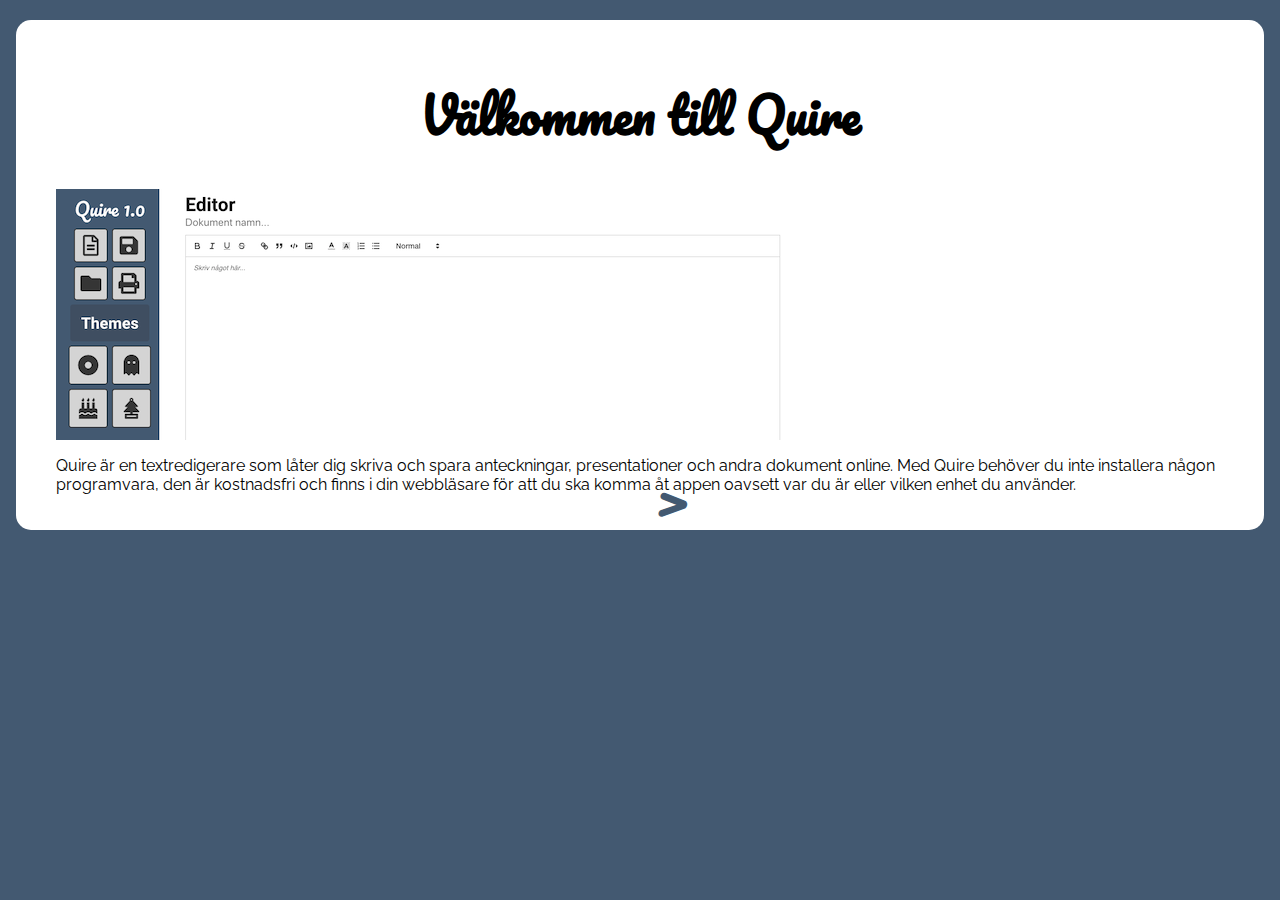
==== index.html @ 5555f0ea "slide 3 mobile ready" ====
<!DOCTYPE html>
<html lang="en">

<head>
    <meta charset="UTF-8">
    <meta name="viewport" content="width=device-width, initial-scale=1.0">
    <meta http-equiv="X-UA-Compatible" content="ie=edge">
    <link href="https://fonts.googleapis.com/css?family=Pacifico" rel="stylesheet">
    <link href="https://fonts.googleapis.com/css?family=Raleway" rel="stylesheet">
    <link rel="stylesheet" href="https://use.fontawesome.com/releases/v5.5.0/css/all.css" integrity="sha384-B4dIYHKNBt8Bc12p+WXckhzcICo0wtJAoU8YZTY5qE0Id1GSseTk6S+L3BlXeVIU"
        crossorigin="anonymous">
    <link rel="stylesheet" href="CSS/index.css">
    <title>Welcome to Quire</title>
    <script src="script/index.js"></script>
</head>

<body>
    <div class="index-page">
        <div class="info-container">
            <div class="mySlides fade gird-container">
                <div grid-item>
                    <h1 class="slide-header">Välkommen till Quire</h1>
                </div>
                <div grid-item><img class="editor-mode" src="Graphics/appModeScreen.png" alt="">
                    <a class="next" onclick="plusSlides(1)">></a></div>
                <div grid-item><img class="editor-mode2" src="Graphics/appModeMobile.png" alt="">
                    <a class="next2" onclick="plusSlides(1)">></a></div>
                <div grid-item>
                    <p class="editor-mode-paragraph">Quire är en textredigerare som låter dig skriva och spara
                        anteckningar,
                        presentationer och andra dokument online.
                        Med Quire behöver du inte installera någon programvara,
                        den är kostnadsfri och finns i din webbläsare för att du ska komma åt appen
                        oavsett var du är eller vilken enhet du använder.</p>
                    <a class="btn" id="nextBtn" onclick="plusSlides(1)">Nästa</a>
                </div>
            </div>
        </div>
        <div class="mySlides fade grid-container">

            <div grid-item>
                <h1 class="slide-header">Såhär använder du Quire</h1>
            </div>

            <div grid-item><img class="editor-img" src="Graphics/editor.png" alt="">
                <a class="next" onclick="plusSlides(1)">></a></div>

            <div grid-item>
                <p class="editor-mode-paragraph">Quire är en textredigerare som låter dig skriva och spara
                    Skriv dina anteckningar i fältet
                    För att skapa en rubrik eller göra andra ändringar på texten -
                    välj bland alternativen i verktygsfältet ovanför och skriv med det nya formatet,
                    eller markera texten du skrivit och välj vilken ändring du vill göra.
                    Skriv en titel för ditt dokument i fältet ovanför verktygen som är märkt med ”titel”.</p>
                <a class="btn" id="nextBtn" onclick="plusSlides(1)">Nästa</a>
            </div>
        </div>
        <div class="mySlides fade grid-container">
            <h1 class="slide-header">Såhär använder du Quire</h1>
            <div class="editor-mode">
                <section>
                    <img class="editor-img" src="Graphics/menuBtns.png" alt="picture of the diffrent menu buttons, documet, disc, folder, printer">
                    <p>
                        <span id="p-style">Dokument</span>, där du skapar din nya anteckning.
                    </p>
                    <p>
                        <span id="p-style">Disketten</span>, så lagras din anteckning.
                    </p>
                    <p>
                        <span id="p-style">Mappen</span>, där kan du välja och redigera alla dina anteckningar.
                    </p>
                    <p>
                        <span id="p-style">Skrivaren</span>, här kan du skriva ut dina anteckningar
                    </p>
                </section>
                <section>
                    <img class="editor-img" src="Graphics/themeBtns.png" alt="picture of theme buttons ring, ghost, cake, tree">
                    <p>
                        <span id="p-style">Ringen</span>, Default tema
                    </p>
                    <p>
                        <span id="p-style">Spöket</span>, Halloween tema
                    </p>
                    <p>
                        <span id="p-style">Tårta</span>, Födelsedags tema
                    </p>
                    <p>
                        <span id="p-style">Trädet</span>, Jul tema
                    </p>
                </section>
            </div>
            <!-- 
            <img class="editor-img" src="Graphics/menuBtns.png" alt="">
             <img class="editor-img" src="Graphics/themeBtns.png" alt="">
            <p class="editor-mode-paragraph">
                Med hjälp av Themes kan du skapa enkla dokument genom en snabb genväg. Välj det som passar ditt
                tillfälle.
                I menyn hittar du <span id="p-style">Dokument</span>, där du skapar din nya anteckning.
                När du vill spara klickar du på <span id="p-style">Disketten</span>, så lagras din anteckning.
                Dina sparade anteckningar hittar du i <span id="p-style">Mappen</span>, där kan du välja och redigera
                alla dina anteckningar.
                Vill du skriva ut något viktigt? Klicka på <span id="p-style">Skrivaren</span>.
            </p> -->
            <button id="button">Ok, ta mig till appen!</button>

            <div grid-item>


            </div>
            <div class="dotted">
                <span class="dot" onclick="currentSlide(1)"></span>
                <span class="dot" onclick="currentSlide(2)"></span>
                <span class="dot" onclick="currentSlide(3)"></span>
            </div>
        </div>
    </div>
    </div>

    <script src="script/index.js"></script>

</body>

</html>
---- CSS/index.css ----
html,
body {
    background: #435971;
    box-sizing: border-box;
    margin: 0 auto;
}

h1 {
    font-size: 3rem;
}

img {
    max-width: 100%;
    width: auto;
}

.grid-container {
    display: grid;
    grid-gap: 20px;
    grid-template-columns: auto auto auto;
    padding: 10px;
}

.grid-item {
    border: 1px solid red;
    padding: 10px;
    text-align: center;
    grid-row: 3;
}

.index-page {
    text-align: center;
    background: white;
    border-radius: 15px;
    margin: auto 1rem;
}

.info-container {
    box-sizing: border-box;
    margin: 0 auto;
}

.dot {
    cursor: pointer;
    height: 15px;
    width: 15px;
    margin: 0 2px;
    background-color: #bbb;
    border-radius: 50%;
    display: inline-block;
    transition: background-color 0.6s ease;
}

.active,
.dot:hover {
    cursor: pointer;
    background-color: #717171;
}

.dotted {
    text-align: center;
    margin-bottom: 20px;
}

.slide-img {
    margin: 0px 5px;
    padding: 0px 5px;
}

.slides,
.fade {
    padding: 20px;
    margin: 20px;
}

#p-style {
    font-weight: bold;
}

.prev,
.next {
    cursor: pointer;
    position: absolute;
    font-family: 'Pacifico', cursive;
    font-size: 48px;
    font-weight: bold;
    padding: 16px;
    color: #435971;
    transition: 0.5s ease;
}

.slide-header {
    font-family: 'Pacifico', cursive;
}

.editor-mode {
    display: flex;
    flex-direction: row;
    align-items: baseline;
    justify-content: space-evenly
}

.editor-mode-paragraph {
    font-family: 'Raleway', sans-serif;
    text-align: left;
}

.slide-paragraphs {
    font-family: 'Raleway', sans-serif;
}

#button {
    cursor: pointer;
    background: #435971;
    display: inline-block;
    color: white;
    font-family: 'Raleway', sans-serif;
    font-size: 16px;
    width: 220px;
    height: 30px;
    border-radius: 15px;
    margin-bottom: 20px;

}

#nextBtn {
    display: none;
}

.editor-mode2 {
    display: none;
}

.next2 {
    display: none;
}

#rightArrow {
    display: inline-block;
    font-size: 48px;
    font-weight: normal;
    padding: auto;
    color: #435971;
}

@media screen and (max-width: 922px) {
    .next {
        display: none;
    }

    h1 {
        font-size: 2rem;
    }

    #nextBtn {
        cursor: pointer;
        background: #435971;
        display: inline-block;
        color: white;
        font-family: 'Raleway', sans-serif;
        font-size: 16px;
        width: 100px;
        height: 20px;
        border-radius: 15px;
    }

    .editor-mode {
        /*  display: none; */
        flex-direction: column;
        align-items: center;
    }

    .editor-mode2 {
        display: inline-block;
    }

    .next2 {
        display: none;
    }
}

@media screen and (max-width: 470px) {
    h1 {
        font-size: 2rem;
    }

    #nextBtn {
        cursor: pointer;
        background: #435971;
        display: inline-block;
        color: white;
        font-family: 'Raleway', sans-serif;
        font-size: 16px;
        width: 100px;
        height: 20px;
        border-radius: 15px;

    }

    .editor-mode {
        align-items: center;
        /* display: none; */
    }

    .editor-mode2 {
        display: inline-block;
    }

    .next2 {
        display: none;
    }
}
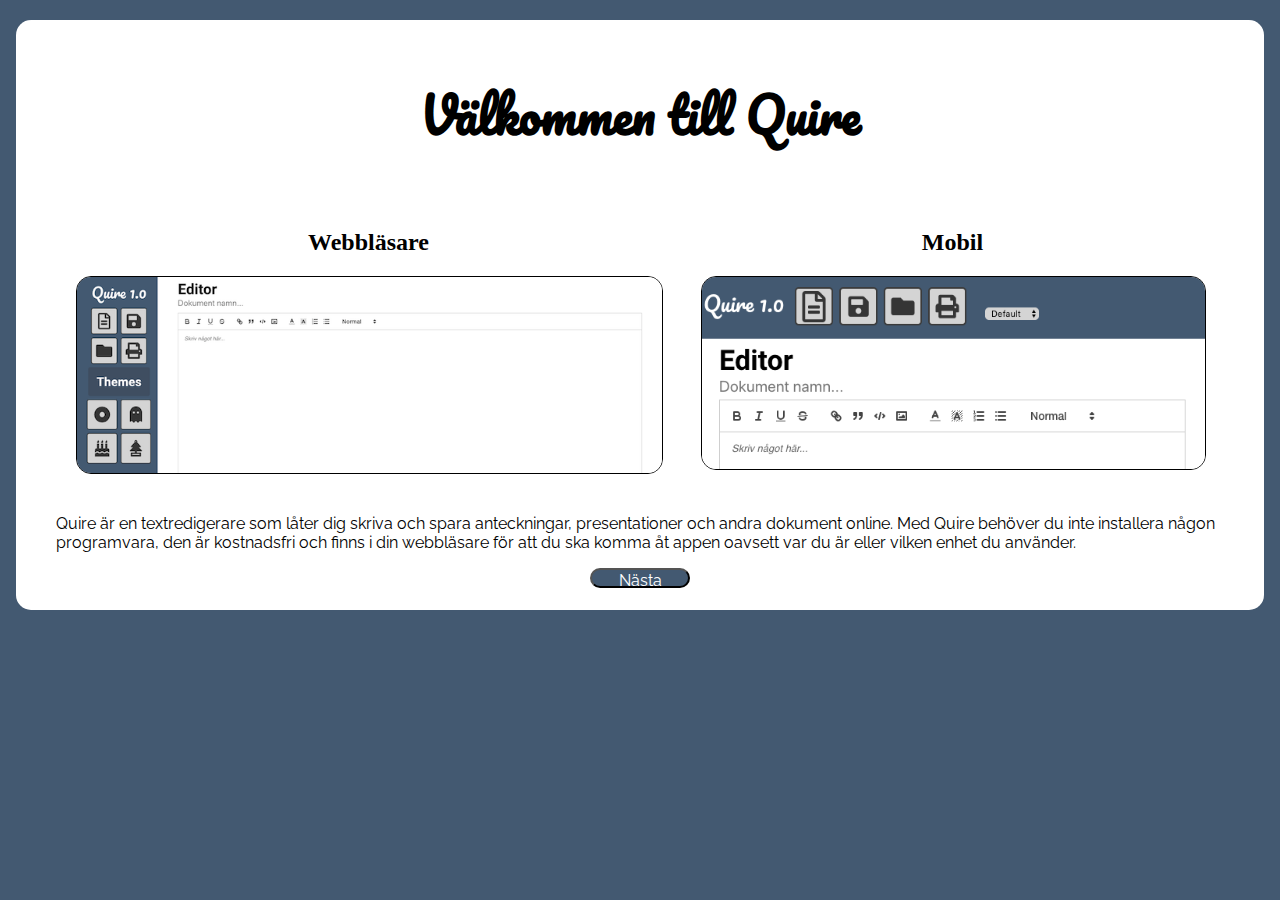
==== commit 65ee87d4: "index is now responsive between 220px and 1520px" ====
--- a/index.html
+++ b/index.html
@@ -18,7 +18,8 @@
     <div class="index-page">
         <div class="info-container">
             <div class="mySlides fade gird-container">
-                <div grid-item>
+
+                <!-- <div grid-item>
                     <h1 class="slide-header">Välkommen till Quire</h1>
                 </div>
                 <div grid-item><img class="editor-mode" src="Graphics/appModeScreen.png" alt="">
@@ -34,62 +35,97 @@
                         oavsett var du är eller vilken enhet du använder.</p>
                     <a class="btn" id="nextBtn" onclick="plusSlides(1)">Nästa</a>
                 </div>
-            </div>
-        </div>
-        <div class="mySlides fade grid-container">
+            </div> -->
+                <h1 class="slide-header">Välkommen till Quire</h1>
+                <div class="editor-mode-slide1">
+                    <section class="editor-mode-section">
+                        <h2>Webbläsare</h2>
+                        <img src="Graphics/appModeScreen.png" alt="">
+                    </section>
+                    <section class="editor-mode-section">
+                        <h2>Mobil</h2>
+                        <img src="Graphics/appModeMobile.png" alt="">
+                    </section>
 
-            <div grid-item>
-                <h1 class="slide-header">Såhär använder du Quire</h1>
+                </div>
+                <p class="editor-mode-paragraph">Quire är en textredigerare som låter dig skriva och spara
+                    anteckningar,
+                    presentationer och andra dokument online.
+                    Med Quire behöver du inte installera någon programvara,
+                    den är kostnadsfri och finns i din webbläsare för att du ska komma åt appen
+                    oavsett var du är eller vilken enhet du använder.</p>
+                <button class="btn" id="slide1btn" onclick="plusSlides(1)">Nästa</button>
             </div>
 
-            <div grid-item><img class="editor-img" src="Graphics/editor.png" alt="">
-                <a class="next" onclick="plusSlides(1)">></a></div>
+            <div class="mySlides fade grid-container">
 
-            <div grid-item>
+                <!-- <div grid-item>
+                    <h1 class="slide-header">Såhär använder du Quire</h1>
+                </div>
+
+                <div grid-item><img class="editor-img" src="Graphics/editor.png" alt="">
+                    <a class="next" onclick="plusSlides(1)">></a></div>
+
+                <div grid-item>
+                    <p class="editor-mode-paragraph">Quire är en textredigerare som låter dig skriva och spara
+                        Skriv dina anteckningar i fältet
+                        För att skapa en rubrik eller göra andra ändringar på texten -
+                        välj bland alternativen i verktygsfältet ovanför och skriv med det nya formatet,
+                        eller markera texten du skrivit och välj vilken ändring du vill göra.
+                        Skriv en titel för ditt dokument i fältet ovanför verktygen som är märkt med ”titel”.</p>
+                    <a class="btn" id="nextBtn" onclick="plusSlides(1)">Nästa</a>
+                </div> -->
+                <h1 class="slide-header">Så här använder du Quire's textredigerare</h1>
+                <div class="editor-mode-slide2">
+                    <section class="editor-mode-section">
+                        <img src="Graphics/editor.png" alt="">
+                    </section>
+                </div>
                 <p class="editor-mode-paragraph">Quire är en textredigerare som låter dig skriva och spara
                     Skriv dina anteckningar i fältet
                     För att skapa en rubrik eller göra andra ändringar på texten -
                     välj bland alternativen i verktygsfältet ovanför och skriv med det nya formatet,
                     eller markera texten du skrivit och välj vilken ändring du vill göra.
                     Skriv en titel för ditt dokument i fältet ovanför verktygen som är märkt med ”titel”.</p>
-                <a class="btn" id="nextBtn" onclick="plusSlides(1)">Nästa</a>
+                <a class="btn" id="slide1btn" onclick="plusSlides(1)">Nästa</a>
             </div>
-        </div>
-        <div class="mySlides fade grid-container">
-            <h1 class="slide-header">Såhär använder du Quire</h1>
-            <div class="editor-mode">
-                <section>
-                    <img class="editor-img" src="Graphics/menuBtns.png" alt="picture of the diffrent menu buttons, documet, disc, folder, printer">
-                    <p>
-                        <span id="p-style">Dokument</span>, där du skapar din nya anteckning.
-                    </p>
-                    <p>
-                        <span id="p-style">Disketten</span>, så lagras din anteckning.
-                    </p>
-                    <p>
-                        <span id="p-style">Mappen</span>, där kan du välja och redigera alla dina anteckningar.
-                    </p>
-                    <p>
-                        <span id="p-style">Skrivaren</span>, här kan du skriva ut dina anteckningar
-                    </p>
-                </section>
-                <section>
-                    <img class="editor-img" src="Graphics/themeBtns.png" alt="picture of theme buttons ring, ghost, cake, tree">
-                    <p>
-                        <span id="p-style">Ringen</span>, Default tema
-                    </p>
-                    <p>
-                        <span id="p-style">Spöket</span>, Halloween tema
-                    </p>
-                    <p>
-                        <span id="p-style">Tårta</span>, Födelsedags tema
-                    </p>
-                    <p>
-                        <span id="p-style">Trädet</span>, Jul tema
-                    </p>
-                </section>
-            </div>
-            <!-- 
+            <div class="mySlides fade grid-container">
+                <h1 class="slide-header">Så här använder du Quire' menyknappar</h1>
+                <div class="editor-mode-slide3">
+                    <section class="editor-mode-section">
+                        <img class="editor-img" src="Graphics/menuBtns.png" alt="picture of the diffrent menu buttons, documet, disc, folder, printer">
+                        <p>
+                            <span id="p-style">Dokument</span>, där du skapar din nya anteckning.
+                        </p>
+                        <p>
+                            <span id="p-style">Disketten</span>, så lagras din anteckning.
+                        </p>
+                        <p>
+                            <span id="p-style">Mappen</span>, där kan du välja och redigera alla dina anteckningar.
+                        </p>
+                        <p>
+                            <span id="p-style">Skrivaren</span>, här kan du skriva ut dina anteckningar
+                        </p>
+                    </section>
+                    <section class="editor-mode-section">
+                        <img class="editor-img" src="Graphics/themeBtns.png" alt="picture of theme buttons ring, ghost, cake, tree">
+                        <p>
+                            <span id="p-style">Ringen</span>, Default tema
+                        </p>
+                        <p>
+                            <span id="p-style">Spöket</span>, Halloween tema
+                        </p>
+                        <p>
+                            <span id="p-style">Tårta</span>, Födelsedags tema
+                        </p>
+                        <p>
+                            <span id="p-style">Trädet</span>, Jul tema
+                        </p>
+                    </section>
+
+                </div>
+
+                <!-- 
             <img class="editor-img" src="Graphics/menuBtns.png" alt="">
              <img class="editor-img" src="Graphics/themeBtns.png" alt="">
             <p class="editor-mode-paragraph">
@@ -101,19 +137,19 @@
                 alla dina anteckningar.
                 Vill du skriva ut något viktigt? Klicka på <span id="p-style">Skrivaren</span>.
             </p> -->
-            <button id="button">Ok, ta mig till appen!</button>
+                <button id="button">Ok, ta mig till appen!</button>
 
-            <div grid-item>
+                <div grid-item>
 
 
-            </div>
-            <div class="dotted">
-                <span class="dot" onclick="currentSlide(1)"></span>
-                <span class="dot" onclick="currentSlide(2)"></span>
-                <span class="dot" onclick="currentSlide(3)"></span>
+                </div>
+                <div class="dotted">
+                    <span class="dot" onclick="currentSlide(1)"></span>
+                    <span class="dot" onclick="currentSlide(2)"></span>
+                    <span class="dot" onclick="currentSlide(3)"></span>
+                </div>
             </div>
         </div>
-    </div>
     </div>
 
     <script src="script/index.js"></script>
--- a/CSS/index.css
+++ b/CSS/index.css
@@ -93,11 +93,45 @@
     font-family: 'Pacifico', cursive;
 }
 
-.editor-mode {
+.editor-mode-slide1 {
+    display: flex;
+    flex-direction: row;
+    justify-content: space-around
+}
+
+.editor-mode-slide1 img {
+    border: 1px solid black;
+    border-radius: 15px
+}
+
+.editor-mode-slide2 {
     display: flex;
     flex-direction: row;
     align-items: baseline;
     justify-content: space-evenly
+}
+
+.editor-mode-slide3 {
+    display: flex;
+    flex-direction: row;
+    align-items: baseline;
+    justify-content: space-evenly
+}
+
+.editor-mode-section {
+    padding: 20px;
+}
+
+#slide1btn {
+    cursor: pointer;
+    background: #435971;
+    display: inline-block;
+    color: white;
+    font-family: 'Raleway', sans-serif;
+    font-size: 16px;
+    width: 100px;
+    height: 20px;
+    border-radius: 15px;
 }
 
 .editor-mode-paragraph {
@@ -165,6 +199,22 @@
     }
 
     .editor-mode {
+        /* display: none; */
+    }
+
+    .editor-mode-slide1 {
+        /*  display: none; */
+        flex-direction: column;
+        align-items: center;
+    }
+
+    .editor-mode-slide2 {
+        /*  display: none; */
+        flex-direction: column;
+        align-items: center;
+    }
+
+    .editor-mode-slide3 {
         /*  display: none; */
         flex-direction: column;
         align-items: center;
@@ -198,8 +248,26 @@
     }
 
     .editor-mode {
-        align-items: center;
-        /* display: none; */
+        /*  display: none; */
+
+    }
+
+    .editor-mode-slide1 {
+        /*  display: none; */
+        flex-direction: column;
+        align-items: center;
+    }
+
+    .editor-mode-slide2 {
+        /*  display: none; */
+        flex-direction: column;
+        align-items: center;
+    }
+
+    .editor-mode-slide3 {
+        /*  display: none; */
+        flex-direction: column;
+        align-items: center;
     }
 
     .editor-mode2 {
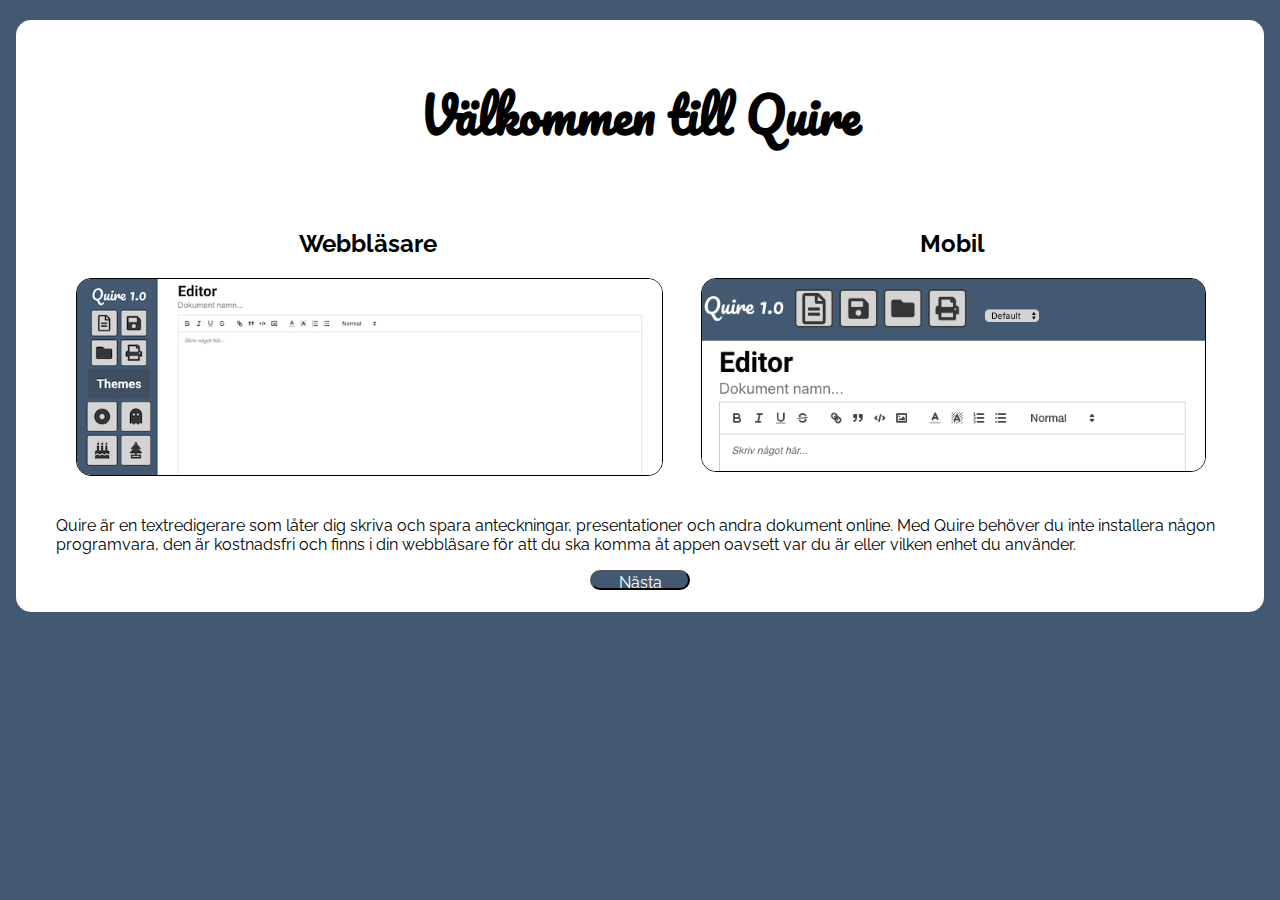
==== commit ac751208: "cleaned up code" ====
--- a/index.html
+++ b/index.html
@@ -18,33 +18,15 @@
     <div class="index-page">
         <div class="info-container">
             <div class="mySlides fade gird-container">
-
-                <!-- <div grid-item>
-                    <h1 class="slide-header">Välkommen till Quire</h1>
-                </div>
-                <div grid-item><img class="editor-mode" src="Graphics/appModeScreen.png" alt="">
-                    <a class="next" onclick="plusSlides(1)">></a></div>
-                <div grid-item><img class="editor-mode2" src="Graphics/appModeMobile.png" alt="">
-                    <a class="next2" onclick="plusSlides(1)">></a></div>
-                <div grid-item>
-                    <p class="editor-mode-paragraph">Quire är en textredigerare som låter dig skriva och spara
-                        anteckningar,
-                        presentationer och andra dokument online.
-                        Med Quire behöver du inte installera någon programvara,
-                        den är kostnadsfri och finns i din webbläsare för att du ska komma åt appen
-                        oavsett var du är eller vilken enhet du använder.</p>
-                    <a class="btn" id="nextBtn" onclick="plusSlides(1)">Nästa</a>
-                </div>
-            </div> -->
                 <h1 class="slide-header">Välkommen till Quire</h1>
                 <div class="editor-mode-slide1">
                     <section class="editor-mode-section">
                         <h2>Webbläsare</h2>
-                        <img src="Graphics/appModeScreen.png" alt="">
+                        <img src="Graphics/appModeScreen.png" alt="picture of app in browser mode">
                     </section>
                     <section class="editor-mode-section">
                         <h2>Mobil</h2>
-                        <img src="Graphics/appModeMobile.png" alt="">
+                        <img src="Graphics/appModeMobile.png" alt="picture of app in mobile mode">
                     </section>
 
                 </div>
@@ -54,31 +36,15 @@
                     Med Quire behöver du inte installera någon programvara,
                     den är kostnadsfri och finns i din webbläsare för att du ska komma åt appen
                     oavsett var du är eller vilken enhet du använder.</p>
-                <button class="btn" id="slide1btn" onclick="plusSlides(1)">Nästa</button>
+                <button class="btn slide1btn" onclick="plusSlides(1)">Nästa</button>
             </div>
 
             <div class="mySlides fade grid-container">
-
-                <!-- <div grid-item>
-                    <h1 class="slide-header">Såhär använder du Quire</h1>
-                </div>
-
-                <div grid-item><img class="editor-img" src="Graphics/editor.png" alt="">
-                    <a class="next" onclick="plusSlides(1)">></a></div>
-
-                <div grid-item>
-                    <p class="editor-mode-paragraph">Quire är en textredigerare som låter dig skriva och spara
-                        Skriv dina anteckningar i fältet
-                        För att skapa en rubrik eller göra andra ändringar på texten -
-                        välj bland alternativen i verktygsfältet ovanför och skriv med det nya formatet,
-                        eller markera texten du skrivit och välj vilken ändring du vill göra.
-                        Skriv en titel för ditt dokument i fältet ovanför verktygen som är märkt med ”titel”.</p>
-                    <a class="btn" id="nextBtn" onclick="plusSlides(1)">Nästa</a>
-                </div> -->
                 <h1 class="slide-header">Så här använder du Quire's textredigerare</h1>
                 <div class="editor-mode-slide2">
                     <section class="editor-mode-section">
-                        <img src="Graphics/editor.png" alt="">
+                        <h2>Quire Editor</h2>
+                        <img src="Graphics/editor.png" alt="picture of quire editor">
                     </section>
                 </div>
                 <p class="editor-mode-paragraph">Quire är en textredigerare som låter dig skriva och spara
@@ -87,62 +53,46 @@
                     välj bland alternativen i verktygsfältet ovanför och skriv med det nya formatet,
                     eller markera texten du skrivit och välj vilken ändring du vill göra.
                     Skriv en titel för ditt dokument i fältet ovanför verktygen som är märkt med ”titel”.</p>
-                <a class="btn" id="slide1btn" onclick="plusSlides(1)">Nästa</a>
+                <a class="btn slide1btn" onclick="plusSlides(1)">Nästa</a>
             </div>
             <div class="mySlides fade grid-container">
-                <h1 class="slide-header">Så här använder du Quire' menyknappar</h1>
+                <h1 class="slide-header">Så här använder du Quire's meny- och temaknappar</h1>
                 <div class="editor-mode-slide3">
                     <section class="editor-mode-section">
+                        <h2>Menyknappar</h2>
                         <img class="editor-img" src="Graphics/menuBtns.png" alt="picture of the diffrent menu buttons, documet, disc, folder, printer">
                         <p>
-                            <span id="p-style">Dokument</span>, där du skapar din nya anteckning.
+                            <span class="p-style">Dokument</span>, där du skapar din nya anteckning.
                         </p>
                         <p>
-                            <span id="p-style">Disketten</span>, så lagras din anteckning.
+                            <span class="p-style">Disketten</span>, så lagras din anteckning.
                         </p>
                         <p>
-                            <span id="p-style">Mappen</span>, där kan du välja och redigera alla dina anteckningar.
+                            <span class="p-style">Mappen</span>, där kan du välja och redigera alla dina anteckningar.
                         </p>
                         <p>
-                            <span id="p-style">Skrivaren</span>, här kan du skriva ut dina anteckningar
+                            <span class="p-style">Skrivaren</span>, här kan du skriva ut dina anteckningar
                         </p>
                     </section>
                     <section class="editor-mode-section">
+                        <h2>Temaknappar</h2>
                         <img class="editor-img" src="Graphics/themeBtns.png" alt="picture of theme buttons ring, ghost, cake, tree">
                         <p>
-                            <span id="p-style">Ringen</span>, Default tema
+                            <span class="p-style">Ringen</span>, Default tema
                         </p>
                         <p>
-                            <span id="p-style">Spöket</span>, Halloween tema
+                            <span class="p-style">Spöket</span>, Halloween tema
                         </p>
                         <p>
-                            <span id="p-style">Tårta</span>, Födelsedags tema
+                            <span class="p-style">Tårta</span>, Födelsedags tema
                         </p>
                         <p>
-                            <span id="p-style">Trädet</span>, Jul tema
+                            <span class="p-style">Trädet</span>, Jul tema
                         </p>
                     </section>
-
                 </div>
 
-                <!-- 
-            <img class="editor-img" src="Graphics/menuBtns.png" alt="">
-             <img class="editor-img" src="Graphics/themeBtns.png" alt="">
-            <p class="editor-mode-paragraph">
-                Med hjälp av Themes kan du skapa enkla dokument genom en snabb genväg. Välj det som passar ditt
-                tillfälle.
-                I menyn hittar du <span id="p-style">Dokument</span>, där du skapar din nya anteckning.
-                När du vill spara klickar du på <span id="p-style">Disketten</span>, så lagras din anteckning.
-                Dina sparade anteckningar hittar du i <span id="p-style">Mappen</span>, där kan du välja och redigera
-                alla dina anteckningar.
-                Vill du skriva ut något viktigt? Klicka på <span id="p-style">Skrivaren</span>.
-            </p> -->
                 <button id="button">Ok, ta mig till appen!</button>
-
-                <div grid-item>
-
-
-                </div>
                 <div class="dotted">
                     <span class="dot" onclick="currentSlide(1)"></span>
                     <span class="dot" onclick="currentSlide(2)"></span>
--- a/CSS/index.css
+++ b/CSS/index.css
@@ -8,6 +8,12 @@
 h1 {
     font-size: 3rem;
 }
+
+h2, p {
+    font-family: 'Raleway', sans-serif;
+}
+
+
 
 img {
     max-width: 100%;
@@ -122,7 +128,7 @@
     padding: 20px;
 }
 
-#slide1btn {
+.slide1btn {
     cursor: pointer;
     background: #435971;
     display: inline-block;
@@ -198,10 +204,6 @@
         border-radius: 15px;
     }
 
-    .editor-mode {
-        /* display: none; */
-    }
-
     .editor-mode-slide1 {
         /*  display: none; */
         flex-direction: column;
@@ -209,13 +211,11 @@
     }
 
     .editor-mode-slide2 {
-        /*  display: none; */
         flex-direction: column;
         align-items: center;
     }
 
     .editor-mode-slide3 {
-        /*  display: none; */
         flex-direction: column;
         align-items: center;
     }
@@ -247,25 +247,17 @@
 
     }
 
-    .editor-mode {
-        /*  display: none; */
-
-    }
-
     .editor-mode-slide1 {
-        /*  display: none; */
         flex-direction: column;
         align-items: center;
     }
 
     .editor-mode-slide2 {
-        /*  display: none; */
         flex-direction: column;
         align-items: center;
     }
 
     .editor-mode-slide3 {
-        /*  display: none; */
         flex-direction: column;
         align-items: center;
     }
